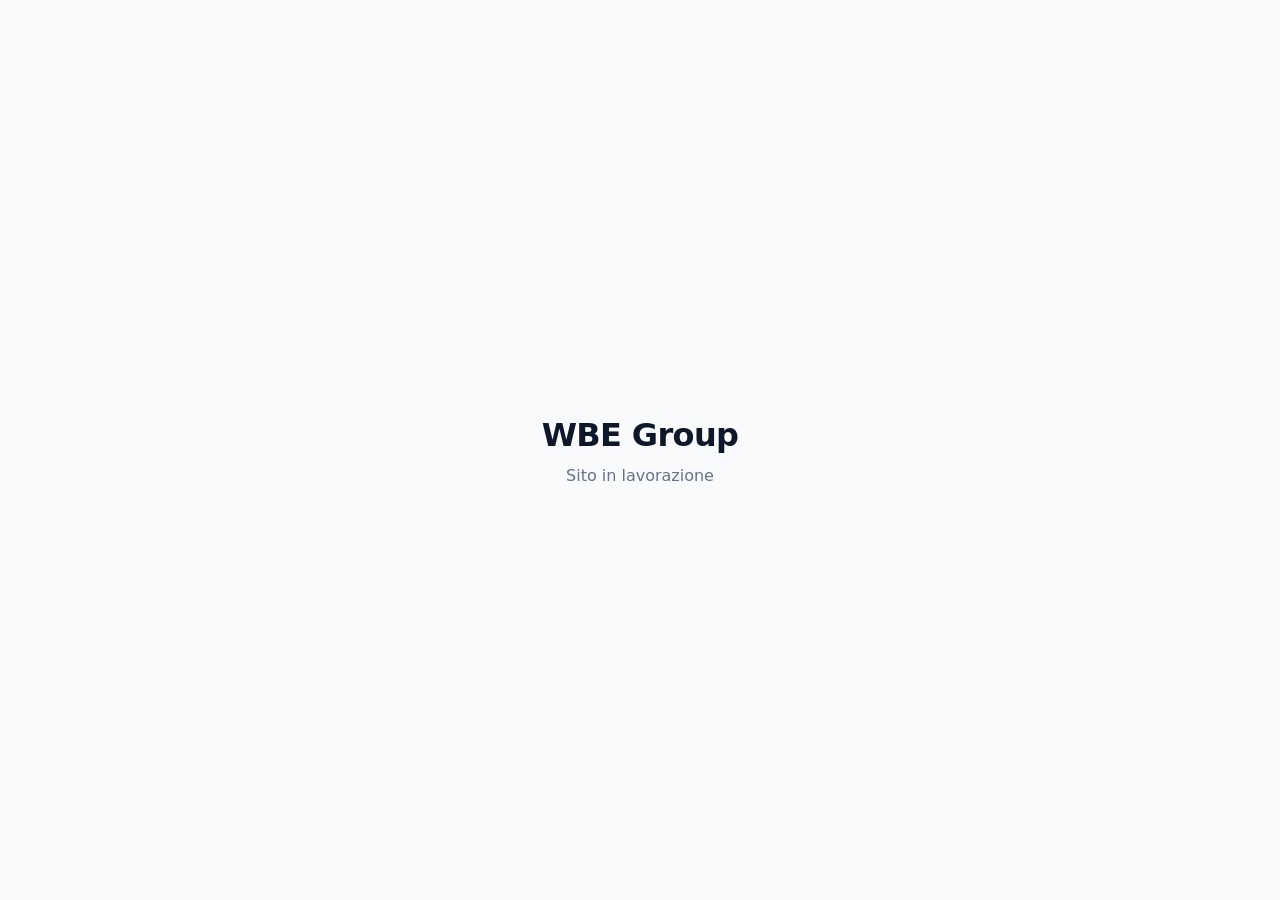
==== index.html @ 11145339 "Add files via upload" ====
<!DOCTYPE html>
<html lang="it">
<head>
<meta charset="UTF-8">
<meta name="viewport" content="width=device-width, initial-scale=1.0">
<title>WBE Group — Sito in lavorazione</title>
<style>
  * { margin: 0; padding: 0; box-sizing: border-box; }
  body {
    font-family: system-ui, -apple-system, sans-serif;
    min-height: 100vh;
    display: flex;
    align-items: center;
    justify-content: center;
    background: #f8fafc;
    color: #0f172a;
    text-align: center;
    padding: 24px;
  }
  h1 { font-size: 2rem; font-weight: 800; letter-spacing: -0.02em; }
  p { margin-top: 12px; color: #64748b; font-size: 1rem; }
</style>
</head>
<body>
  <div>
    <h1>WBE Group</h1>
    <p>Sito in lavorazione</p>
  </div>
</body>
</html>
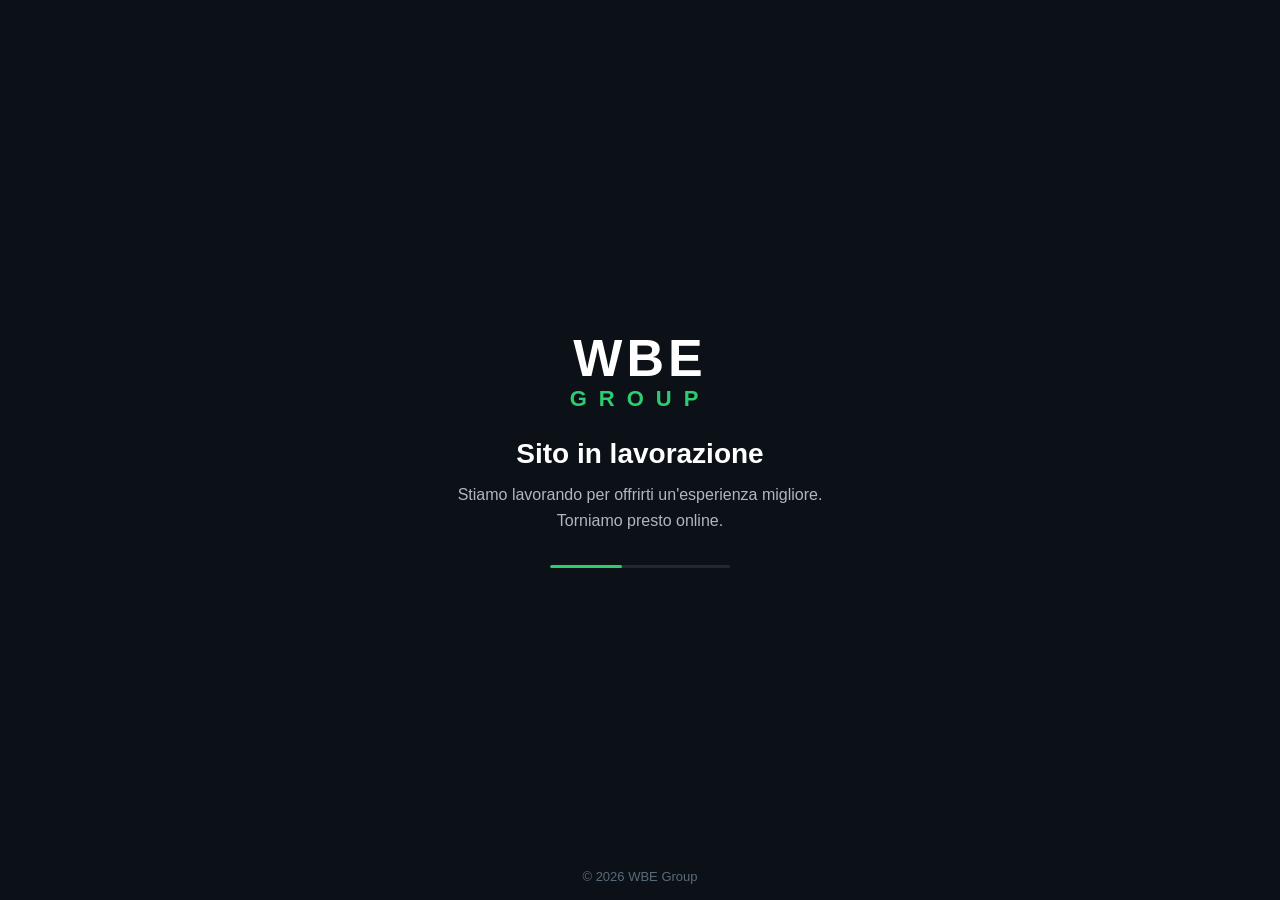
==== commit a0ffae42: "Add files via upload" ====
--- a/index.html
+++ b/index.html
@@ -3,28 +3,19 @@
 <head>
 <meta charset="UTF-8">
 <meta name="viewport" content="width=device-width, initial-scale=1.0">
-<title>WBE Group — Sito in lavorazione</title>
-<style>
-  * { margin: 0; padding: 0; box-sizing: border-box; }
-  body {
-    font-family: system-ui, -apple-system, sans-serif;
-    min-height: 100vh;
-    display: flex;
-    align-items: center;
-    justify-content: center;
-    background: #f8fafc;
-    color: #0f172a;
-    text-align: center;
-    padding: 24px;
-  }
-  h1 { font-size: 2rem; font-weight: 800; letter-spacing: -0.02em; }
-  p { margin-top: 12px; color: #64748b; font-size: 1rem; }
-</style>
+<title>WBE Group - Sito in lavorazione</title>
+<meta name="description" content="WBE Group - Sito in lavorazione. Torniamo presto online.">
+<link rel="stylesheet" href="styles.css">
 </head>
 <body>
-  <div>
-    <h1>WBE Group</h1>
-    <p>Sito in lavorazione</p>
-  </div>
+<main class="wrap">
+<div class="box">
+<div class="logo">WBE<span>GROUP</span></div>
+<h1>Sito in lavorazione</h1>
+<p>Stiamo lavorando per offrirti un'esperienza migliore.<br>Torniamo presto online.</p>
+<div class="loader"><span></span></div>
+</div>
+<footer>© 2026 WBE Group</footer>
+</main>
 </body>
 </html>
--- a/styles.css
+++ b/styles.css
@@ -0,0 +1,12 @@
+*{box-sizing:border-box;margin:0;padding:0}
+body{font-family:Arial,Helvetica,sans-serif;background:#0b1117;color:#fff;min-height:100vh;display:flex}
+.wrap{flex:1;display:flex;flex-direction:column;align-items:center;justify-content:center;text-align:center;padding:24px}
+.box{max-width:520px}
+.logo{font-size:52px;font-weight:900;letter-spacing:4px;line-height:1}
+.logo span{display:block;font-size:22px;letter-spacing:12px;color:#2ecc71;margin-top:4px}
+h1{font-size:28px;margin:28px 0 12px;font-weight:700}
+p{color:#aeb8c2;font-size:16px;line-height:1.6}
+.loader{width:180px;height:3px;background:#1e2a35;border-radius:99px;margin:32px auto 0;overflow:hidden}
+.loader span{display:block;width:40%;height:100%;background:#2ecc71;border-radius:99px;animation:load 1.2s infinite ease-in-out}
+@keyframes load{0%{transform:translateX(-100%)}100%{transform:translateX(450%)}}
+footer{position:fixed;bottom:16px;left:0;right:0;text-align:center;color:#5a6b7a;font-size:13px}
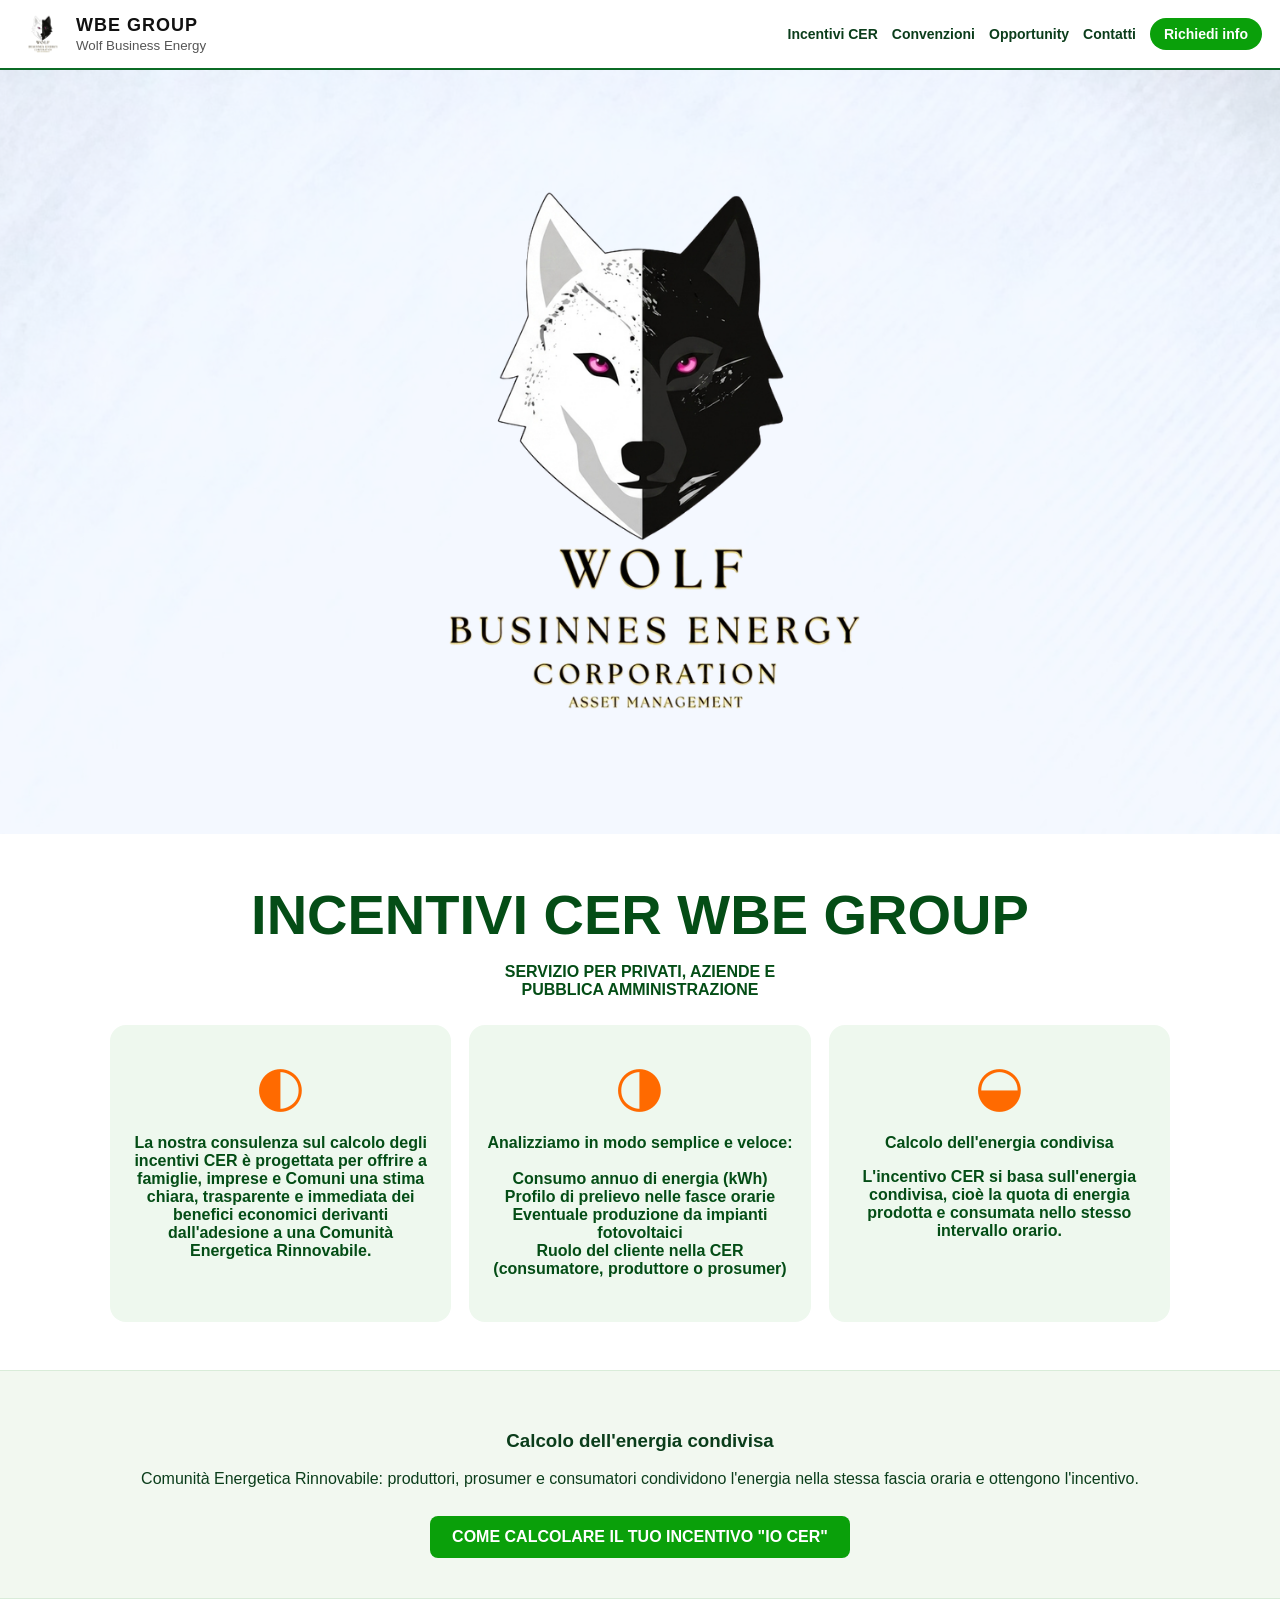
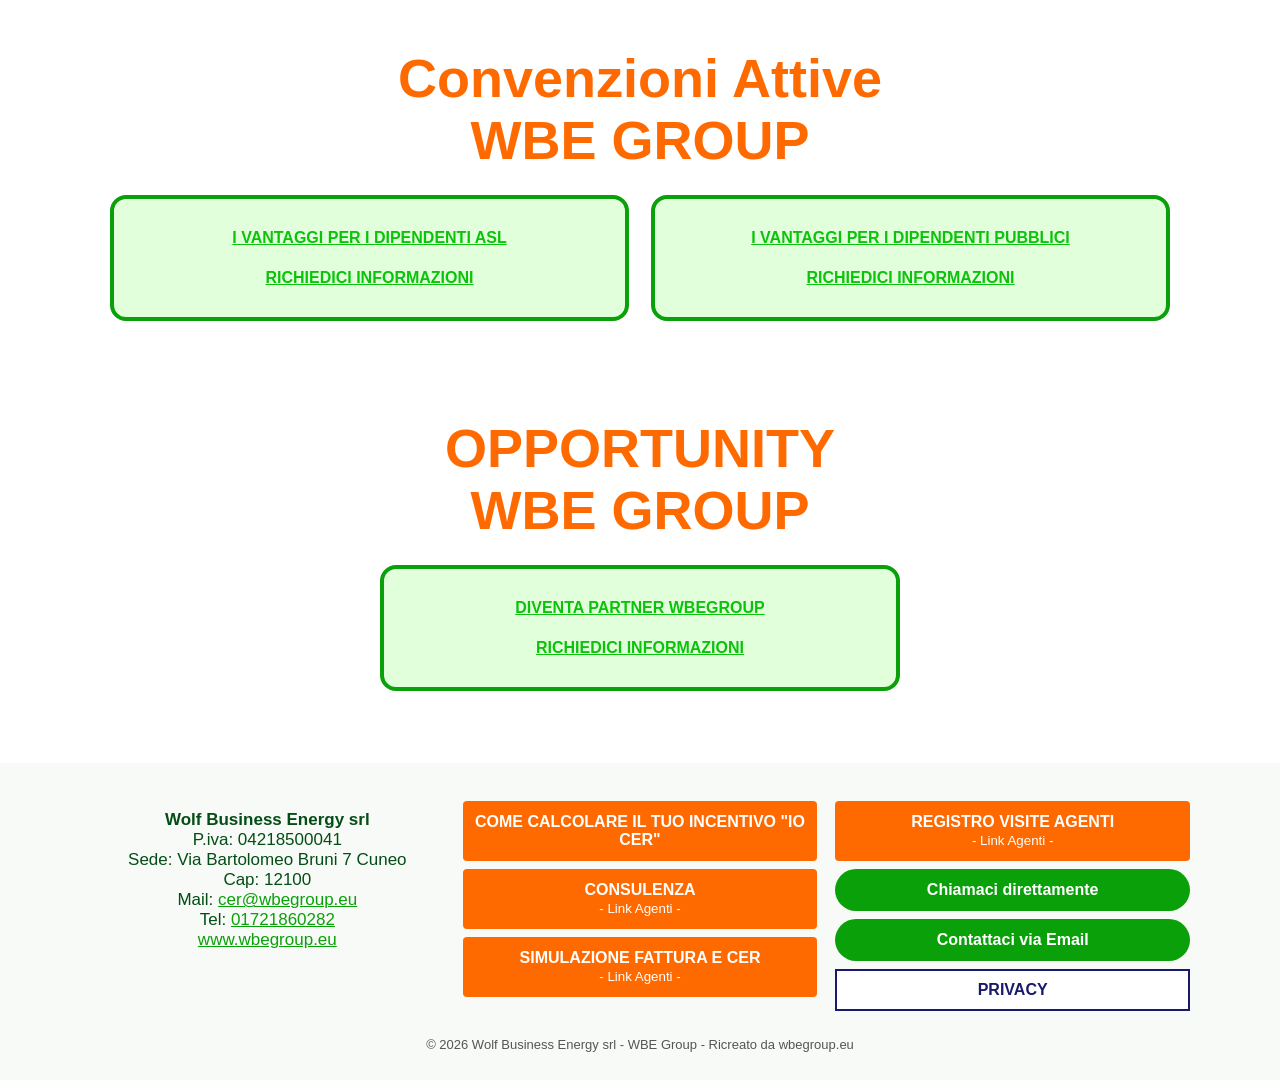
==== commit a1027536: "Add files via upload" ====
--- a/index.html
+++ b/index.html
@@ -3,19 +3,107 @@
 <head>
 <meta charset="UTF-8">
 <meta name="viewport" content="width=device-width, initial-scale=1.0">
-<title>WBE Group - Sito in lavorazione</title>
-<meta name="description" content="WBE Group - Sito in lavorazione. Torniamo presto online.">
+<title>WBE Group - Wolf Business Energy | Incentivi CER</title>
+<meta name="description" content="WBE Group - Wolf Business Energy Corporation. Consulenza incentivi CER, Comunità Energetiche Rinnovabili per privati, aziende e PA. Convenzioni attive, opportunity partner.">
 <link rel="stylesheet" href="styles.css">
+<link rel="icon" href="logo-wolf.png">
 </head>
 <body>
-<main class="wrap">
-<div class="box">
-<div class="logo">WBE<span>GROUP</span></div>
-<h1>Sito in lavorazione</h1>
-<p>Stiamo lavorando per offrirti un'esperienza migliore.<br>Torniamo presto online.</p>
-<div class="loader"><span></span></div>
-</div>
-<footer>© 2026 WBE Group</footer>
-</main>
+<header class="topbar">
+  <a class="brand" href="index.html">
+    <img src="logo-wolf.png" alt="Wolf Business Energy logo">
+    <span><strong>WBE GROUP</strong><small>Wolf Business Energy</small></span>
+  </a>
+  <nav>
+    <a href="#incentivi">Incentivi CER</a>
+    <a href="#convenzioni">Convenzioni</a>
+    <a href="#opportunity">Opportunity</a>
+    <a href="#contatti">Contatti</a>
+    <a class="btn-small" href="richiesta-informazioni.html">Richiedi info</a>
+  </nav>
+</header>
+
+<section class="hero">
+  <img class="hero-bg" src="hero-bg.jpg" alt="">
+  <div class="hero-inner">
+    <img class="hero-logo" src="logo-wolf.png" alt="WOLF - Business Energy Corporation Asset Management">
+  </div>
+</section>
+
+<section id="incentivi" class="section">
+  <h2 class="green-title">INCENTIVI CER WBE GROUP</h2>
+  <p class="subtitle">SERVIZIO PER PRIVATI, AZIENDE E<br>PUBBLICA AMMINISTRAZIONE</p>
+  <div class="cards3">
+    <div class="card">
+      <div class="icon">◐</div>
+      <p><strong>La nostra consulenza sul calcolo degli incentivi CER è progettata per offrire a famiglie, imprese e Comuni una stima chiara, trasparente e immediata dei benefici economici derivanti dall'adesione a una Comunità Energetica Rinnovabile.</strong></p>
+    </div>
+    <div class="card">
+      <div class="icon">◑</div>
+      <p><strong>Analizziamo in modo semplice e veloce:<br><br>Consumo annuo di energia (kWh)<br>Profilo di prelievo nelle fasce orarie<br>Eventuale produzione da impianti fotovoltaici<br>Ruolo del cliente nella CER (consumatore, produttore o prosumer)</strong></p>
+    </div>
+    <div class="card">
+      <div class="icon">◒</div>
+      <p><strong>Calcolo dell'energia condivisa</strong></p>
+      <p><strong>L'incentivo CER si basa sull'energia condivisa, cioè la quota di energia prodotta e consumata nello stesso intervallo orario.</strong></p>
+    </div>
+  </div>
+</section>
+
+<section class="banner-illustration">
+  <div class="ill-inner">
+    <h3>Calcolo dell'energia condivisa</h3>
+    <p>Comunità Energetica Rinnovabile: produttori, prosumer e consumatori condividono l'energia nella stessa fascia oraria e ottengono l'incentivo.</p>
+    <a class="btn-green" href="https://wbegroup.eu/calcolatore-incentivi-cer" target="_blank" rel="noopener">COME CALCOLARE IL TUO INCENTIVO "IO CER"</a>
+  </div>
+</section>
+
+<section id="convenzioni" class="section convenzioni">
+  <h2 class="orange-title">Convenzioni Attive<br>WBE GROUP</h2>
+  <div class="cards2">
+    <div class="green-box">
+      <a href="richiesta-informazioni.html">I VANTAGGI PER I DIPENDENTI ASL</a>
+      <a class="cta" href="richiesta-informazioni.html">RICHIEDICI INFORMAZIONI</a>
+    </div>
+    <div class="green-box">
+      <a href="richiesta-informazioni.html">I VANTAGGI PER I DIPENDENTI PUBBLICI</a>
+      <a class="cta" href="richiesta-informazioni.html">RICHIEDICI INFORMAZIONI</a>
+    </div>
+  </div>
+</section>
+
+<section id="opportunity" class="section opportunity">
+  <h2 class="orange-title">OPPORTUNITY<br>WBE GROUP</h2>
+  <div class="green-box center">
+    <a href="richiesta-informazioni.html">DIVENTA PARTNER WBEGROUP</a>
+    <a class="cta" href="richiesta-informazioni.html">RICHIEDICI INFORMAZIONI</a>
+  </div>
+</section>
+
+<section id="contatti" class="contact">
+  <div class="contact-grid">
+    <div class="company">
+      <p><strong>Wolf Business Energy srl</strong><br>
+      P.iva: 04218500041<br>
+      Sede: Via Bartolomeo Bruni 7 Cuneo<br>
+      Cap: 12100<br>
+      Mail: <a href="mailto:cer@wbegroup.eu">cer@wbegroup.eu</a><br>
+      Tel: <a href="tel:+3901721860282">01721860282</a><br>
+      <a href="https://wbegroup.eu" target="_blank" rel="noopener">www.wbegroup.eu</a></p>
+    </div>
+    <div class="agent-links">
+      <a class="btn-orange" href="https://wbegroup.eu/calcolatore-incentivi-cer" target="_blank" rel="noopener">COME CALCOLARE IL TUO INCENTIVO "IO CER"</a>
+      <a class="btn-orange" href="https://remix-calcolatore-consulenza-wbegroup-9439.ai.studio" target="_blank" rel="noopener">CONSULENZA<br><small>- Link Agenti -</small></a>
+      <a class="btn-orange" href="https://remix-remix-lettore-e-calcolatore-fattura-luce-4895.ai.studio" target="_blank" rel="noopener">SIMULAZIONE FATTURA E CER<br><small>- Link Agenti -</small></a>
+    </div>
+    <div class="direct">
+      <a class="btn-orange" href="https://registro-visite-agenti-contratti.ai.studio" target="_blank" rel="noopener">REGISTRO VISITE AGENTI<br><small>- Link Agenti -</small></a>
+      <a class="btn-green-pill" href="tel:+3901721860282">Chiamaci direttamente</a>
+      <a class="btn-green-pill" href="mailto:cer@wbegroup.eu">Contattaci via Email</a>
+      <a class="btn-privacy" href="https://wbegroup.eu/[base64]" target="_blank" rel="noopener">PRIVACY</a>
+    </div>
+  </div>
+  <footer>© 2026 Wolf Business Energy srl - WBE Group - Ricreato da wbegroup.eu</footer>
+</section>
 </body>
 </html>
--- a/styles.css
+++ b/styles.css
@@ -1,12 +1,39 @@
-*{box-sizing:border-box;margin:0;padding:0}
-body{font-family:Arial,Helvetica,sans-serif;background:#0b1117;color:#fff;min-height:100vh;display:flex}
-.wrap{flex:1;display:flex;flex-direction:column;align-items:center;justify-content:center;text-align:center;padding:24px}
-.box{max-width:520px}
-.logo{font-size:52px;font-weight:900;letter-spacing:4px;line-height:1}
-.logo span{display:block;font-size:22px;letter-spacing:12px;color:#2ecc71;margin-top:4px}
-h1{font-size:28px;margin:28px 0 12px;font-weight:700}
-p{color:#aeb8c2;font-size:16px;line-height:1.6}
-.loader{width:180px;height:3px;background:#1e2a35;border-radius:99px;margin:32px auto 0;overflow:hidden}
-.loader span{display:block;width:40%;height:100%;background:#2ecc71;border-radius:99px;animation:load 1.2s infinite ease-in-out}
-@keyframes load{0%{transform:translateX(-100%)}100%{transform:translateX(450%)}}
-footer{position:fixed;bottom:16px;left:0;right:0;text-align:center;color:#5a6b7a;font-size:13px}
+*{box-sizing:border-box}body{margin:0;font-family:Arial,Helvetica,sans-serif;color:#0b3d1b;background:#fff}
+a{color:#0aa00a}
+.topbar{position:sticky;top:0;z-index:50;display:flex;justify-content:space-between;align-items:center;padding:10px 18px;background:#fff;border-bottom:2px solid #0b6b25}
+.brand{display:flex;gap:10px;align-items:center;text-decoration:none;color:#111}
+.brand img{height:48px}
+.brand strong{display:block;font-size:18px;letter-spacing:1px}
+.brand small{color:#555}
+.topbar nav{display:flex;gap:14px;align-items:center;flex-wrap:wrap}
+.topbar nav a{text-decoration:none;color:#0b3d1b;font-weight:bold;font-size:14px}
+.btn-small{background:#0aa00a;color:#fff!important;padding:8px 14px;border-radius:20px}
+.hero{position:relative;min-height:70vh;display:flex;align-items:center;justify-content:center;overflow:hidden;background:#eef4ff}
+.hero-bg{position:absolute;inset:0;width:100%;height:100%;object-fit:cover;opacity:.35}
+.hero-inner{position:relative;text-align:center;padding:40px 20px}
+.hero-logo{width:min(680px,92vw)}
+.section{padding:48px 20px;max-width:1100px;margin:0 auto;text-align:center}
+.green-title{color:#044d16;font-size:clamp(28px,5vw,56px);margin:0;font-weight:900}
+.subtitle{color:#044d16;font-weight:bold}
+.cards3{display:grid;grid-template-columns:repeat(auto-fit,minmax(240px,1fr));gap:18px;margin-top:26px}
+.card{background:#eef8ee;border-radius:16px;padding:28px 18px;color:#044d16}
+.card .icon{font-size:56px;color:#ff6a00}
+.banner-illustration{background:#f2f8f0;padding:40px 20px;text-align:center;border-top:1px solid #d9ecd9;border-bottom:1px solid #d9ecd9}
+.btn-green{display:inline-block;margin-top:12px;background:#0aa00a;color:#fff;padding:12px 22px;border-radius:8px;text-decoration:none;font-weight:bold;border:0;cursor:pointer}
+.orange-title{color:#ff6a00;font-size:clamp(30px,5vw,54px);margin:0;font-weight:900}
+.convenzioni .cards2{display:grid;grid-template-columns:repeat(auto-fit,minmax(280px,1fr));gap:22px;margin-top:24px}
+.green-box{background:#e2ffdb;border:4px solid #0aa00a;border-radius:16px;padding:30px 18px;display:flex;flex-direction:column;gap:22px}
+.green-box a{color:#0ac30a;font-weight:900;text-decoration:underline}
+.green-box.center{max-width:520px;margin:24px auto}
+.opportunity{background:#fff}
+.contact{background:#f7faf7;padding:30px 16px 10px}
+.contact-grid{display:grid;grid-template-columns:repeat(auto-fit,minmax(260px,1fr));gap:18px;max-width:1100px;margin:0 auto;text-align:center}
+.company{color:#044d16;font-size:17px}
+.btn-orange{display:block;background:#ff6a00;color:#fff!important;text-decoration:none;font-weight:900;padding:12px;border-radius:4px;margin:8px 0}
+.btn-orange small{font-weight:normal}
+.btn-green-pill{display:block;background:#0aa00a;color:#fff!important;text-decoration:none;font-weight:900;padding:12px 18px;border-radius:24px;margin:8px 0}
+.btn-privacy{display:block;background:#fff;border:2px solid #1a1a6b;color:#1a1a6b!important;text-decoration:none;font-weight:900;padding:10px;margin:8px 0}
+footer{text-align:center;padding:18px;color:#555;font-size:13px}
+.form-wrap{max-width:640px;margin:0 auto;background:#f2f8f0;padding:24px;border-radius:12px;text-align:left;color:#0b3d1b}
+.form-wrap label{display:block;margin:12px 0 4px;font-weight:bold}
+.form-wrap input,.form-wrap select,.form-wrap textarea{width:100%;padding:10px;border:1px solid #aaa;border-radius:6px}
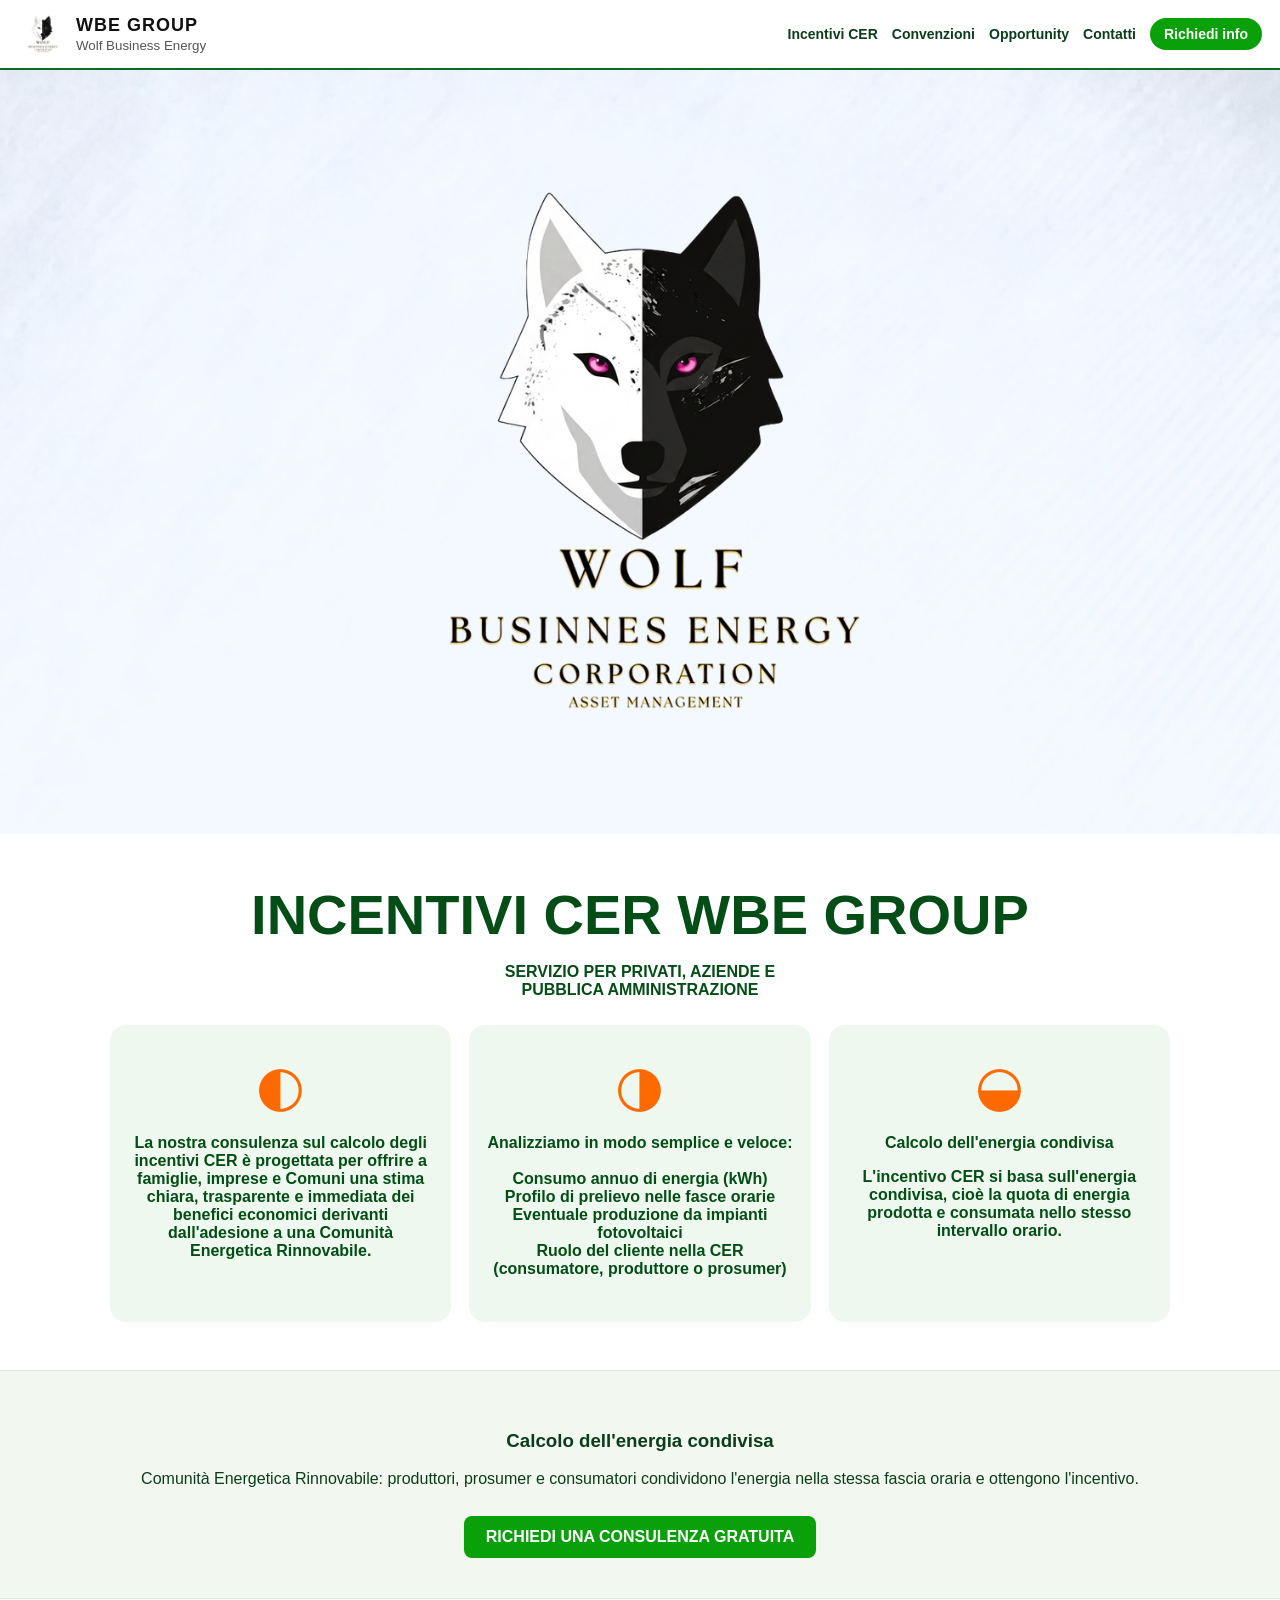
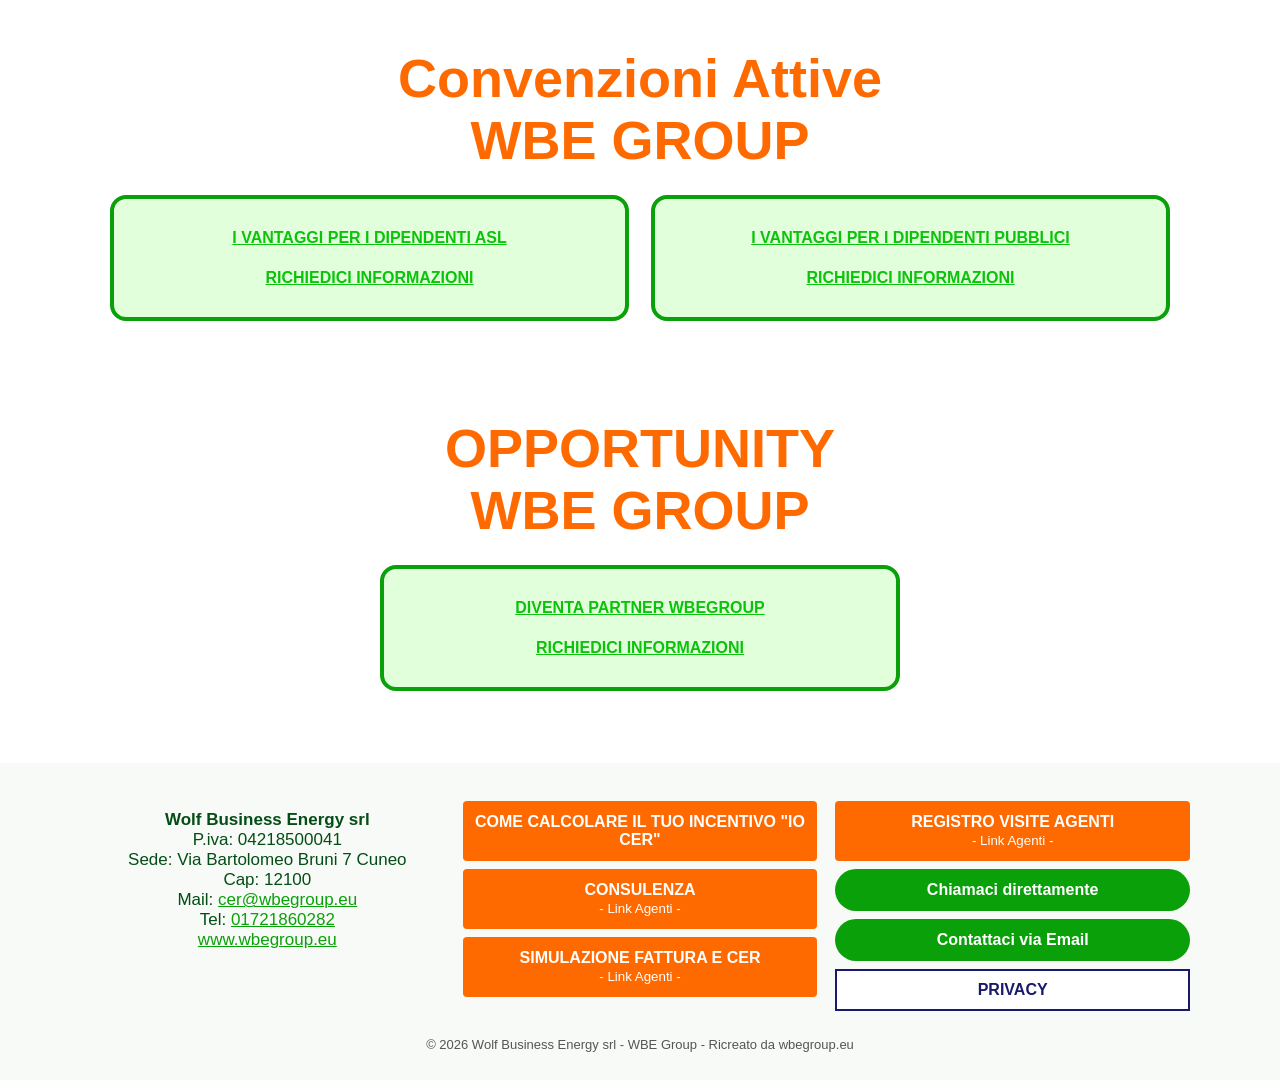
==== commit e1b15f8e: "Add files via upload" ====
--- a/index.html
+++ b/index.html
@@ -54,7 +54,7 @@
   <div class="ill-inner">
     <h3>Calcolo dell'energia condivisa</h3>
     <p>Comunità Energetica Rinnovabile: produttori, prosumer e consumatori condividono l'energia nella stessa fascia oraria e ottengono l'incentivo.</p>
-    <a class="btn-green" href="https://wbegroup.eu/calcolatore-incentivi-cer" target="_blank" rel="noopener">COME CALCOLARE IL TUO INCENTIVO "IO CER"</a>
+    <a class="btn-green" href="richiesta-informazioni.html">RICHIEDI UNA CONSULENZA GRATUITA</a>
   </div>
 </section>
 
@@ -92,7 +92,7 @@
       <a href="https://wbegroup.eu" target="_blank" rel="noopener">www.wbegroup.eu</a></p>
     </div>
     <div class="agent-links">
-      <a class="btn-orange" href="https://wbegroup.eu/calcolatore-incentivi-cer" target="_blank" rel="noopener">COME CALCOLARE IL TUO INCENTIVO "IO CER"</a>
+      <a class="btn-orange" href="https://calcolatore-incentivi-cer.shop/" target="_blank" rel="noopener">COME CALCOLARE IL TUO INCENTIVO "IO CER"</a>
       <a class="btn-orange" href="https://remix-calcolatore-consulenza-wbegroup-9439.ai.studio" target="_blank" rel="noopener">CONSULENZA<br><small>- Link Agenti -</small></a>
       <a class="btn-orange" href="https://remix-remix-lettore-e-calcolatore-fattura-luce-4895.ai.studio" target="_blank" rel="noopener">SIMULAZIONE FATTURA E CER<br><small>- Link Agenti -</small></a>
     </div>
